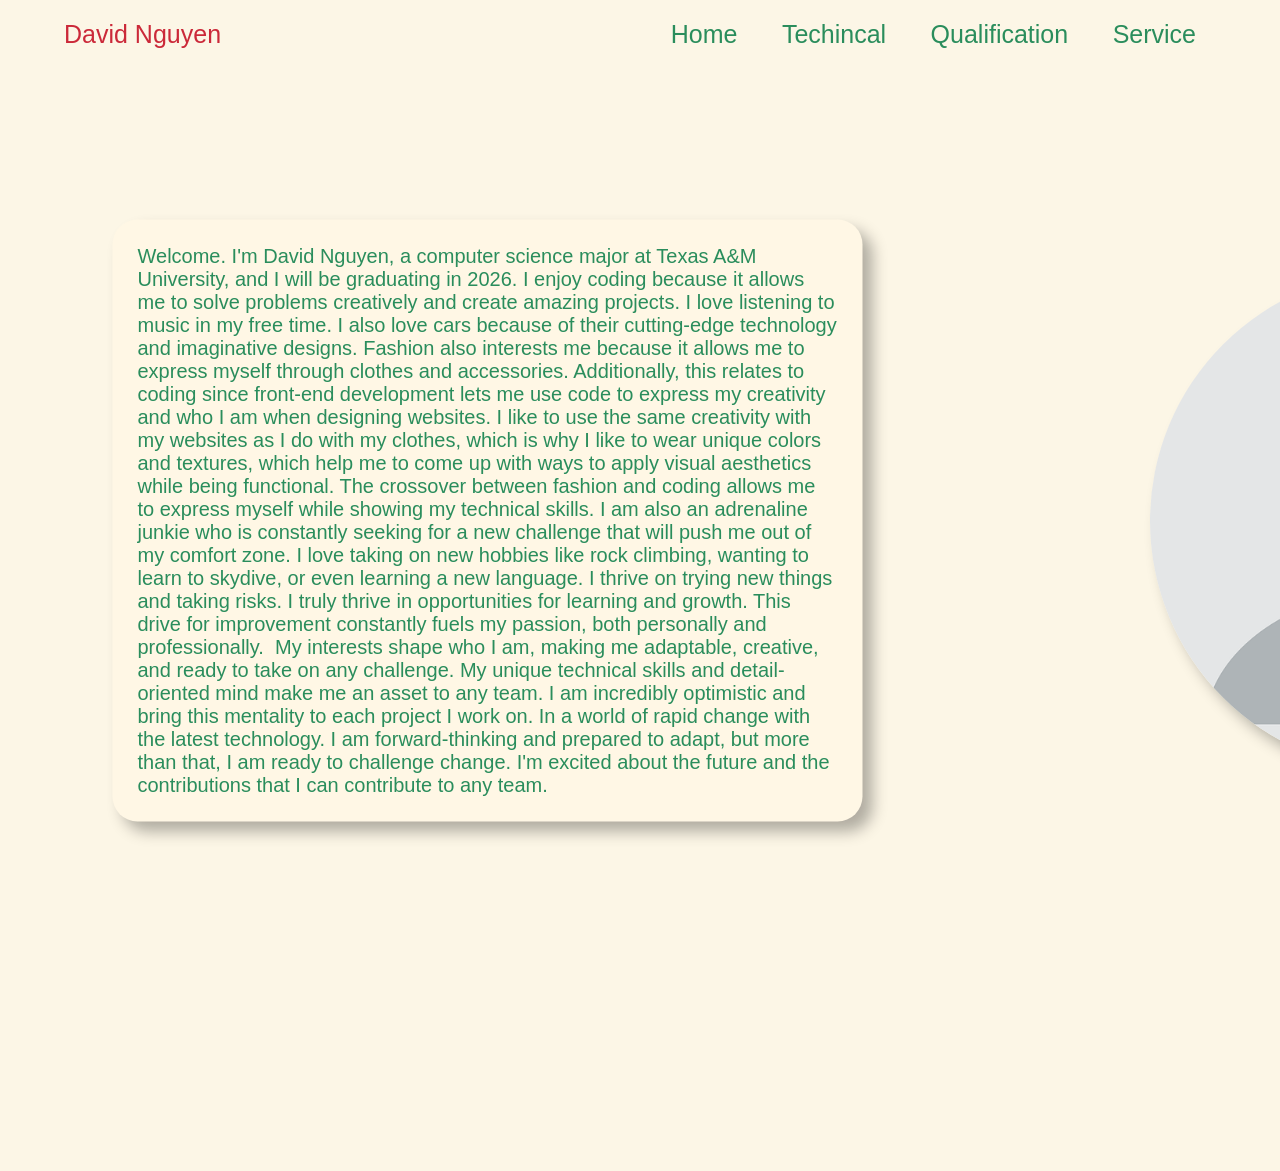
==== index.html @ d7e822ee "UPLOAD 1" ====
<!DOCTYPE html>
<html lang="en">
<head>
  <meta charset="UTF-8">
  <meta name="viewport" content="width=device-width, initial-scale=1.0">
  <link id="main" rel="stylesheet" type="text/css" href="main.css">
</head>
<div id = "header"></div>
    <div class="container">
        <nav>
            <div class="logo">David Nguyen</div>   
            <ul>
                <li><a href="index.html">Home</a></li>
                <li><a href="techincal.html">Techincal</a></li>
                <li><a href="qualification.html">Qualification</a></li>
                <li><a href="service.html">Service</a></li>
            </ul>
        </nav>
    </div>
</div>
<body>

<div class = "item">
  <p class = "land">
    Welcome. I'm David Nguyen, a computer science major at Texas A&M University, and I will be graduating in 2026. I enjoy coding because it allows me to solve problems creatively and create amazing projects. I love listening to music in my free time. I also love cars because of their cutting-edge technology and imaginative designs. Fashion also interests me because it allows me to express myself through clothes and accessories.
 Additionally, this relates to coding since front-end development lets me use code to express my creativity and who I am when designing websites. I like to use the same creativity with my websites as I do with my clothes, which is why I like to wear unique colors and textures, which help me to come up with ways to apply visual aesthetics while being functional. The crossover between fashion and coding allows me to express myself while showing my technical skills. I am also an adrenaline junkie who is constantly seeking for a new challenge that will push me out of my comfort zone. I love taking on new hobbies like rock climbing, wanting to learn to skydive, or even learning a new language. I thrive on trying new things and taking risks. I truly thrive in opportunities for learning and growth. This drive for improvement constantly fuels my passion, both personally and professionally. 
 My interests shape who I am, making me adaptable, creative, and ready to take on any challenge. My unique technical skills and detail-oriented mind make me an asset to any team. I am incredibly optimistic and bring this mentality to each project I work on. In a world of rapid change with the latest technology. I am forward-thinking and prepared to adapt, but more than that, I am ready to challenge change. I'm excited about the future and the contributions that I can contribute to any team. </p> 
  </p>
</div>

<div class="profile">
    <div class="front">
      <img src="images/black.webp" class="profile_pic">
    </div>
    <div class="back">
      <p>Back of the image</p>
      <div class = "about">Get To Know Me
        <a href="https://www.instagram.com/davidngvyen/">
            <img src="images/instagram.webp" class="instaPic">
        </a>
        <a href="https://open.spotify.com/user/31cx2vkfjb4j3ujjrwsalf5646o4">
            <img src="images/spotify.png" class="spotPic">
        </a>
        <a href="https://www.linkedin.com/in/david-nguyen-6062401a8/">
            <img src="images/linkedin.png" class="linkPic">
        </a>
        <a href="https://github.com/davidngvyen">
            <img src="images/github.png" class="gitPic">
        </a>
        <a href="https://youtu.be/QQIBfUHkyYo">
            <img src="images/youtube2.jpg" class="youPic">
        </a>
      </div>
    </div>
</div>

<script src="main.js"></script>

</body>
</html>
---- main.css ----
*{
    margin: 0;
    padding: 0;
    font-family: 'Poppins', sans-serif;
    box-sizing: border-box;
}   

body{
    background-color:rgb(252, 246, 230);
    color:rgb(42, 141, 92);
}

.container {
    display: flex;
    flex-direction: column;
    padding: 10px 5%; /* Adjust padding to reduce space */
}


nav {
    display: flex;  /* Uses Flexbox to align child elements in a row */
    align-items: center;  /* Vertically centers the nav items along the cross-axis (y-axis) */
    justify-content: space-between;  /* Distributes items in the nav with space between them, pushing them to the left and right edges */
    flex-wrap: wrap;  /* Allows the nav items to wrap to the next line if the container becomes too narrow */
}

.logo{
    width: 200px;  /* Sets a fixed width for the logo */
    font-size: 25px;  /* Sets the font size for the logo text */
    color:rgb(203,41,57);
    visibility: hidden;
    animation: moveLogo 4s forwards;
    z-index: 10;
}

nav ul li{
    display: inline-block;  /* Aligns the list items (`li`) horizontally, side by side */
    list-style: none;  /* Removes the default bullet points from the list items */
    margin: 10px 20px; /* Adds 10px of vertical margin and 20px of horizontal margin around each list item */
}

nav ul li a{
    color: rgb(42, 141, 92);  /* Sets the text color of the anchor (`a`) tags to a dark greenish-blue */
    text-decoration: none;  /* Removes the underline from the links */
    font-size: 25px;  /* Sets the font size for the links */
    position: relative; 
     /* Makes the anchor tag the reference point for the pseudo-element (::after) */
}

nav ul li a::after{
    content: '';  /* Creates an empty content box below the link to have ::after*/
    width: 0;  /* Sets the initial width of the hover effect (a line) to 0, so it's hidden initially */
    height: 3px;  /* Sets the height of the hover effect (the underline) */
    background: rgb(212, 150, 98);  /* Sets the color of the underline to a brownish color */
    position: absolute;  /* Positions the underline relative to the anchor tag */
    left: 0;  /* Aligns the left edge of the underline with the left edge of the link */
    bottom: -6px;  /* Places the underline 6px below the text */
    transition: 0.5s;  /* Adds a transition effect that takes 0.5 seconds when the width of the underline changes */
}

nav ul li a:hover::after{
    width: 100%;  /* Expands the underline to the full width of the link when hovered over */
}

.item{
    font-size: 20px;
    width: 750px;
    transform: translate(15%,25%);
    box-shadow: 10px 10px 15px rgba(0, 0, 0, 0.3); /* x-offset, y-offset, blur-radius, color */
    border-radius: 25px;
    background-color: rgb(255, 247, 229);
    padding: 25px;
    visibility: hidden; /* Hidden at the start */
    animation: moveText 4s forwards;
}

.profile {
    height: 500px;
    width: 500px;
    position: relative; /* So that front and back are positioned relative to the container */
    box-sizing: border-box; /* Ensures the border is included in the element's size */
    transition: transform 0.6s ease; /* Smooth transition for the transform */
    perspective: 1000px; /* Adds perspective to allow the 3D flip effect */
    transform: translate(230%, -80%);
    visibility: visible;
    animation: moveall 5s forwards; /* Apply forwards to retain the last keyframe state */
    pointer-events: none;
    z-index: 101;

}
.profile.animation-complete{
    pointer-events: auto;
}
/* Flip effect */
.profile.animation-complete:hover .front {
    transform: rotateY(180deg); /* Flip the front */
}

.profile.animation-complete:hover .back {
    transform: rotateY(0deg); /* Make the back visible */
}
.front, .back {
    position: absolute; /* Stack front and back on top of each other */
    top: 0;
    left: 0;
    height: 100%;
    width: 100%;
    backface-visibility: hidden; /* Prevents the back side from showing when not flipped */
    transition: transform 0.6s ease;
    border-radius: 500px;
    box-shadow: 10px 10px 15px rgba(0, 0, 0, 0.3);
}

.front {
    z-index: 2; /* Ensure the front side is visible by default */
}

.back {
    background-color: gray; /* Black background for the back */
    color: white; /* Optional: If there's text on the back */
    transform: rotateY(180deg); /* Initially rotate the back so it's hidden */
}

.profile:hover .front {
    transform: rotateY(180deg); /* Flip the front */
}

.profile:hover .back {
    transform: rotateY(0deg); /* Flip the back to become visible (from rotateY(180deg) to 0deg) */
}

.profile_pic {
    height: 100%;  /* Set the image to fill the parent container */
    width: 100%;
    border-radius: 1000px;
    object-fit: cover; /* Ensures the image scales properly without distortion */
}

.instaPic,.spotPic,.linkPic,.gitPic,.youPic{
    height: 100px;
    width: 100px;
    border-radius: 100px;
    box-shadow: 10px 10px 15px rgba(0, 0, 0, 0.3);
}


@keyframes moveall{
    0%{height:850px; width: 850px;transform: translate(60%,-70%); animation-delay: 1s;}
    70%{visibility: hidden;}
    100%{transform: translate(230%, -80%);visibility: visible;}
}

@keyframes moveText{
    0%{transform: translate(80%, 20%); visibility: hidden;}
    12%{visibility: hidden;}
    100%{visibility: visible;}
}

@keyframes moveLogo{
    0%{transform: translate(500%, 1500%); visibility: hidden;}
    12%{visibility: hidden;}
    100%{visibility: visible;}
}
@keyframes navMove{
    0%{transform: translate(-550%,1350%);}
}

ul li{
  animation: navMove 4s;
}
.instaPic {
    transform: translate(50px, 350px); /* Moves right and up */
    position: absolute;
    transition: transform 0.3s ease; /* Smooth transition for scaling */
    transform-origin: center; /* Keep scaling centered */
}
.spotPic {
    transform: translate(100px, 60px); /* Moves right and down */
    position: absolute;
    transition: transform 0.3s ease;
    transform-origin: center;
}
.linkPic {
    transform: translate(100px, 200px); /* Moves right and down */
    position: absolute;
    transition: transform 0.3s ease;
    transform-origin: center;
}
.gitPic {
    transform: translate(200px, 300px); /* Moves far right and down */
    position: absolute;
    transition: transform 0.3s ease;
    transform-origin: center;
}
.youPic{
    transform: translate(10px,0px);
    position: absolute;
    transition: transform 0.3s ease;
    transform-origin: center;
}

/* Hover effect */
.instaPic:hover, .spotPic:hover, .linkPic:hover, .gitPic:hover, .youPic:hover {
    transform: translate(50px, 350px) scale(1.1); /* Keep original position, only scale */
}
.spotPic:hover {
    transform: translate(100px, 60px) scale(1.1);
}
.linkPic:hover {
    transform: translate(100px, 200px) scale(1.1);
}
.gitPic:hover {
    transform: translate(200px, 300px) scale(1.1);
}
.youPic:hover{
    transform: translate(10px,0px) scale(1.1);
}
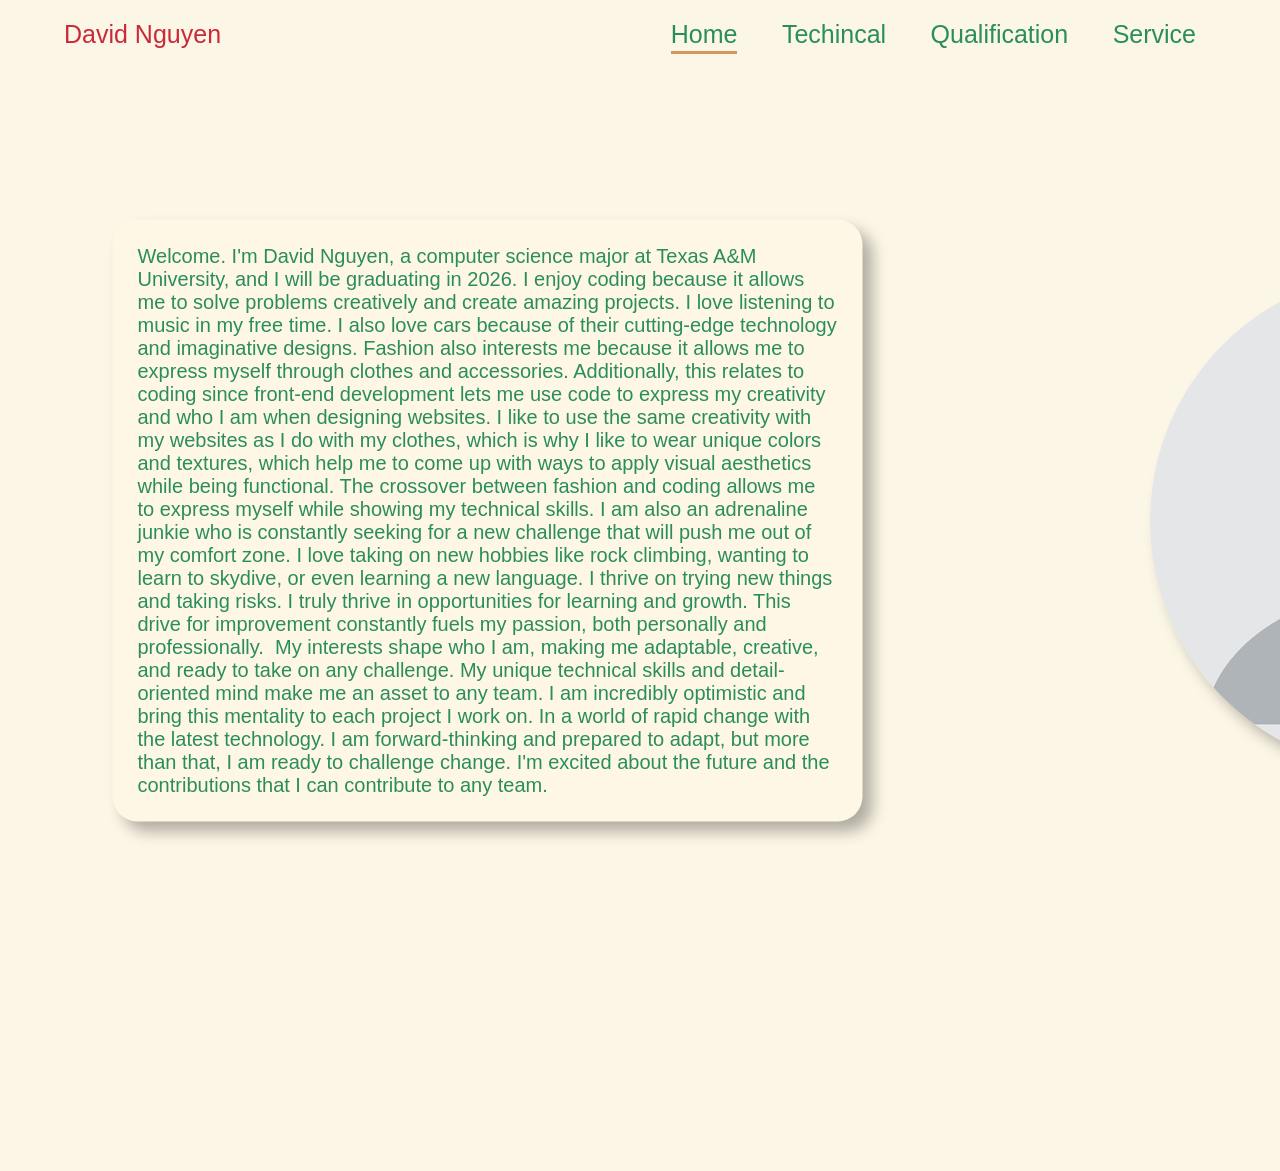
==== commit eddbb551: "edits website" ====
--- a/index.html
+++ b/index.html
@@ -1,3 +1,4 @@
+<!DOCTYPE html>
 <!DOCTYPE html>
 <html lang="en">
 <head>
@@ -8,9 +9,9 @@
 <div id = "header"></div>
     <div class="container">
         <nav>
-            <div class="logo">David Nguyen</div>   
-            <ul>
-                <li><a href="index.html">Home</a></li>
+            <div class="logoHome">David Nguyen</div>   
+            <ul class = "tab">
+                <li><a href="index.html"class="active">Home</a></li>
                 <li><a href="techincal.html">Techincal</a></li>
                 <li><a href="qualification.html">Qualification</a></li>
                 <li><a href="service.html">Service</a></li>
--- a/main.css
+++ b/main.css
@@ -1,217 +1,622 @@
-*{
-    margin: 0;
-    padding: 0;
-    font-family: 'Poppins', sans-serif;
-    box-sizing: border-box;
-}   
-
-body{
-    background-color:rgb(252, 246, 230);
-    color:rgb(42, 141, 92);
-}
-
-.container {
-    display: flex;
-    flex-direction: column;
-    padding: 10px 5%; /* Adjust padding to reduce space */
-}
-
-
-nav {
-    display: flex;  /* Uses Flexbox to align child elements in a row */
-    align-items: center;  /* Vertically centers the nav items along the cross-axis (y-axis) */
-    justify-content: space-between;  /* Distributes items in the nav with space between them, pushing them to the left and right edges */
-    flex-wrap: wrap;  /* Allows the nav items to wrap to the next line if the container becomes too narrow */
-}
-
-.logo{
-    width: 200px;  /* Sets a fixed width for the logo */
-    font-size: 25px;  /* Sets the font size for the logo text */
-    color:rgb(203,41,57);
-    visibility: hidden;
-    animation: moveLogo 4s forwards;
-    z-index: 10;
-}
-
-nav ul li{
-    display: inline-block;  /* Aligns the list items (`li`) horizontally, side by side */
-    list-style: none;  /* Removes the default bullet points from the list items */
-    margin: 10px 20px; /* Adds 10px of vertical margin and 20px of horizontal margin around each list item */
-}
-
-nav ul li a{
-    color: rgb(42, 141, 92);  /* Sets the text color of the anchor (`a`) tags to a dark greenish-blue */
-    text-decoration: none;  /* Removes the underline from the links */
-    font-size: 25px;  /* Sets the font size for the links */
-    position: relative; 
-     /* Makes the anchor tag the reference point for the pseudo-element (::after) */
-}
-
-nav ul li a::after{
-    content: '';  /* Creates an empty content box below the link to have ::after*/
-    width: 0;  /* Sets the initial width of the hover effect (a line) to 0, so it's hidden initially */
-    height: 3px;  /* Sets the height of the hover effect (the underline) */
-    background: rgb(212, 150, 98);  /* Sets the color of the underline to a brownish color */
-    position: absolute;  /* Positions the underline relative to the anchor tag */
-    left: 0;  /* Aligns the left edge of the underline with the left edge of the link */
-    bottom: -6px;  /* Places the underline 6px below the text */
-    transition: 0.5s;  /* Adds a transition effect that takes 0.5 seconds when the width of the underline changes */
-}
-
-nav ul li a:hover::after{
-    width: 100%;  /* Expands the underline to the full width of the link when hovered over */
-}
-
-.item{
-    font-size: 20px;
-    width: 750px;
-    transform: translate(15%,25%);
-    box-shadow: 10px 10px 15px rgba(0, 0, 0, 0.3); /* x-offset, y-offset, blur-radius, color */
-    border-radius: 25px;
-    background-color: rgb(255, 247, 229);
-    padding: 25px;
-    visibility: hidden; /* Hidden at the start */
-    animation: moveText 4s forwards;
-}
-
-.profile {
-    height: 500px;
-    width: 500px;
-    position: relative; /* So that front and back are positioned relative to the container */
-    box-sizing: border-box; /* Ensures the border is included in the element's size */
-    transition: transform 0.6s ease; /* Smooth transition for the transform */
-    perspective: 1000px; /* Adds perspective to allow the 3D flip effect */
-    transform: translate(230%, -80%);
-    visibility: visible;
-    animation: moveall 5s forwards; /* Apply forwards to retain the last keyframe state */
-    pointer-events: none;
-    z-index: 101;
-
-}
-.profile.animation-complete{
-    pointer-events: auto;
-}
-/* Flip effect */
-.profile.animation-complete:hover .front {
-    transform: rotateY(180deg); /* Flip the front */
-}
-
-.profile.animation-complete:hover .back {
-    transform: rotateY(0deg); /* Make the back visible */
-}
-.front, .back {
-    position: absolute; /* Stack front and back on top of each other */
-    top: 0;
-    left: 0;
-    height: 100%;
-    width: 100%;
-    backface-visibility: hidden; /* Prevents the back side from showing when not flipped */
-    transition: transform 0.6s ease;
-    border-radius: 500px;
-    box-shadow: 10px 10px 15px rgba(0, 0, 0, 0.3);
-}
-
-.front {
-    z-index: 2; /* Ensure the front side is visible by default */
-}
-
-.back {
-    background-color: gray; /* Black background for the back */
-    color: white; /* Optional: If there's text on the back */
-    transform: rotateY(180deg); /* Initially rotate the back so it's hidden */
-}
-
-.profile:hover .front {
-    transform: rotateY(180deg); /* Flip the front */
-}
-
-.profile:hover .back {
-    transform: rotateY(0deg); /* Flip the back to become visible (from rotateY(180deg) to 0deg) */
-}
-
-.profile_pic {
-    height: 100%;  /* Set the image to fill the parent container */
-    width: 100%;
-    border-radius: 1000px;
-    object-fit: cover; /* Ensures the image scales properly without distortion */
-}
-
-.instaPic,.spotPic,.linkPic,.gitPic,.youPic{
-    height: 100px;
-    width: 100px;
-    border-radius: 100px;
-    box-shadow: 10px 10px 15px rgba(0, 0, 0, 0.3);
-}
-
-
-@keyframes moveall{
-    0%{height:850px; width: 850px;transform: translate(60%,-70%); animation-delay: 1s;}
-    70%{visibility: hidden;}
-    100%{transform: translate(230%, -80%);visibility: visible;}
-}
-
-@keyframes moveText{
-    0%{transform: translate(80%, 20%); visibility: hidden;}
-    12%{visibility: hidden;}
-    100%{visibility: visible;}
-}
-
-@keyframes moveLogo{
-    0%{transform: translate(500%, 1500%); visibility: hidden;}
-    12%{visibility: hidden;}
-    100%{visibility: visible;}
-}
-@keyframes navMove{
-    0%{transform: translate(-550%,1350%);}
-}
-
-ul li{
-  animation: navMove 4s;
-}
-.instaPic {
-    transform: translate(50px, 350px); /* Moves right and up */
-    position: absolute;
-    transition: transform 0.3s ease; /* Smooth transition for scaling */
-    transform-origin: center; /* Keep scaling centered */
-}
-.spotPic {
-    transform: translate(100px, 60px); /* Moves right and down */
-    position: absolute;
-    transition: transform 0.3s ease;
-    transform-origin: center;
-}
-.linkPic {
-    transform: translate(100px, 200px); /* Moves right and down */
-    position: absolute;
-    transition: transform 0.3s ease;
-    transform-origin: center;
-}
-.gitPic {
-    transform: translate(200px, 300px); /* Moves far right and down */
-    position: absolute;
-    transition: transform 0.3s ease;
-    transform-origin: center;
-}
-.youPic{
-    transform: translate(10px,0px);
-    position: absolute;
-    transition: transform 0.3s ease;
-    transform-origin: center;
-}
-
-/* Hover effect */
-.instaPic:hover, .spotPic:hover, .linkPic:hover, .gitPic:hover, .youPic:hover {
-    transform: translate(50px, 350px) scale(1.1); /* Keep original position, only scale */
-}
-.spotPic:hover {
-    transform: translate(100px, 60px) scale(1.1);
-}
-.linkPic:hover {
-    transform: translate(100px, 200px) scale(1.1);
-}
-.gitPic:hover {
-    transform: translate(200px, 300px) scale(1.1);
-}
-.youPic:hover{
-    transform: translate(10px,0px) scale(1.1);
-}+    * {
+        margin: 0;
+        padding: 0;
+        font-family: 'Poppins', sans-serif;
+        box-sizing: border-box;
+    }
+
+    body {
+        background-color: rgb(252, 246, 230);
+        color: rgb(42, 141, 92);
+    }
+
+    .container {
+        display: flex;
+        flex-direction: column;
+        padding: 10px 5%;
+    }
+
+    nav {
+        display: flex;
+        align-items: center;
+        justify-content: space-between;
+        flex-wrap: wrap;
+    }
+
+    .logoHome {
+        width: 200px;
+        font-size: 25px;
+        color: rgb(203, 41, 57);
+        visibility: hidden;
+        animation: moveLogo 4s forwards;
+        z-index: 10;
+    }
+
+    nav ul li {
+        display: inline-block;
+        list-style: none;
+        margin: 10px 20px;
+    }
+
+    nav ul li a {
+        color: rgb(42, 141, 92);
+        text-decoration: none;
+        font-size: 25px;
+        position: relative;
+    }
+
+    nav ul li a::after {
+        content: '';
+        width: 0;
+        height: 3px;
+        background: rgb(212, 150, 98);
+        position: absolute;
+        left: 0;
+        bottom: -6px;
+        transition: 0.5s;
+    }
+
+    nav ul li a:hover::after {
+        width: 100%;
+    }
+
+    .item {
+        font-size: 20px;
+        width: 750px;
+        transform: translate(15%, 25%);
+        box-shadow: 10px 10px 15px rgba(0, 0, 0, 0.3);
+        border-radius: 25px;
+        background-color: rgb(255, 247, 229);
+        padding: 25px;
+        visibility: hidden;
+        animation: moveText 4s forwards;
+    }
+
+    .profile {
+        height: 500px;
+        width: 500px;
+        position: relative;
+        box-sizing: border-box;
+        transition: transform 0.6s ease;
+        perspective: 1000px;
+        transform: translate(230%, -80%);
+        visibility: visible;
+        animation: moveall 5s forwards;
+        pointer-events: none;
+        z-index: 101;
+    }
+
+    .profile.animation-complete {
+        pointer-events: auto;
+    }
+
+    .profile.animation-complete:hover .front {
+        transform: rotateY(180deg);
+    }
+
+    .profile.animation-complete:hover .back {
+        transform: rotateY(0deg);
+    }
+
+    .front, .back {
+        position: absolute;
+        top: 0;
+        left: 0;
+        height: 100%;
+        width: 100%;
+        backface-visibility: hidden;
+        transition: transform 0.6s ease;
+        border-radius: 500px;
+        box-shadow: 10px 10px 15px rgba(0, 0, 0, 0.3);
+    }
+
+    .front {
+        z-index: 2;
+    }
+
+    .back {
+        background-color: gray;
+        color: white;
+        transform: rotateY(180deg);
+    }
+
+    .profile:hover .front {
+        transform: rotateY(180deg);
+    }
+
+    .profile:hover .back {
+        transform: rotateY(0deg);
+    }
+
+    .profile_pic {
+        height: 100%;
+        width: 100%;
+        border-radius: 1000px;
+        object-fit: cover;
+    }
+
+    .instaPic, .spotPic, .linkPic, .gitPic, .youPic {
+        height: 100px;
+        width: 100px;
+        border-radius: 100px;
+        box-shadow: 10px 10px 15px rgba(0, 0, 0, 0.3);
+    }
+
+    @keyframes moveall {
+        0% { height: 850px; width: 850px; transform: translate(60%, -70%); animation-delay: 1s; }
+        70% { visibility: hidden; }
+        100% { transform: translate(230%, -80%); visibility: visible; }
+    }
+
+    @keyframes moveText {
+        0% { transform: translate(80%, 20%); visibility: hidden; }
+        12% { visibility: hidden; }
+        100% { visibility: visible; }
+    }
+
+    @keyframes moveLogo {
+        0% { transform: translate(500%, 1500%); visibility: hidden; }
+        12% { visibility: hidden; }
+        100% { visibility: visible; }
+    }
+
+    @keyframes navMove {
+        0% { transform: translate(-550%, 1350%); }
+    }
+
+    .tab li {
+        animation: navMove 4s;
+    }
+
+    .instaPic {
+        transform: translate(50px, 350px);
+        position: absolute;
+        transition: transform 0.3s ease;
+        transform-origin: center;
+    }
+
+    .spotPic {
+        transform: translate(100px, 60px);
+        position: absolute;
+        transition: transform 0.3s ease;
+        transform-origin: center;
+    }
+
+    .linkPic {
+        transform: translate(100px, 200px);
+        position: absolute;
+        transition: transform 0.3s ease;
+        transform-origin: center;
+    }
+
+    .gitPic {
+        transform: translate(200px, 300px);
+        position: absolute;
+        transition: transform 0.3s ease;
+        transform-origin: center;
+    }
+
+    .youPic {
+        transform: translate(10px, 0px);
+        position: absolute;
+        transition: transform 0.3s ease;
+        transform-origin: center;
+    }
+
+    .instaPic:hover, .spotPic:hover, .linkPic:hover, .gitPic:hover, .youPic:hover {
+        transform: translate(50px, 350px) scale(1.1);
+    }
+
+    .spotPic:hover {
+        transform: translate(100px, 60px) scale(1.1);
+    }
+
+    .linkPic:hover {
+        transform: translate(100px, 200px) scale(1.1);
+    }
+
+    .gitPic:hover {
+        transform: translate(200px, 300px) scale(1.1);
+    }
+
+    .youPic:hover {
+        transform: translate(10px, 0px) scale(1.1);
+    }
+
+    .logo {
+        width: 200px;
+        font-size: 25px;
+        color: rgb(203, 41, 57);
+        z-index: 10;
+    }
+
+    .qualBody {
+        font-size: clamp(14px, 1.5vw, 20px);
+        width: 45vw;
+        max-width: 750px;
+        position: absolute;
+        left: 50%;
+        top: 50%;
+        transform: translate(-50%, -75%);
+        box-shadow: 10px 10px 15px rgba(0, 0, 0, 0.3);
+        border-radius: 25px;
+        background-color: rgb(255, 247, 229);
+        padding: 2vh 2vw;
+    }
+
+    .servBody {
+        font-size: clamp(14px, 1.5vw, 20px);
+        width: 45vw;
+        max-width: 750px;
+        position: absolute;
+        left: 50%;
+        top: 50%;
+        transform: translate(-50%,100%);
+        box-shadow: 10px 10px 15px rgba(0, 0, 0, 0.3);
+        border-radius: 25px;
+        background-color: rgb(255, 247, 229);
+        padding: 2vh 2vw;
+    }
+
+    .image-grid {
+        display: grid;
+        grid-template-columns: repeat(7, 1fr);
+        grid-gap: 20px;
+        justify-items: center;
+        transform: translate(0% , 65vh);
+    }
+
+    .image-grid img {
+        max-width: 75px;
+        height: auto;
+        border-radius: 100px;
+        border-color: black;
+    }
+
+    .image-grid img:hover {
+        transform: scale(1.1);
+        box-shadow: 5px 5px 15px rgba(0, 254, 21, 0.3);
+    }
+
+    .tech {
+        width: 80%;
+        max-width: 1000px;
+        margin: 50px auto;
+        position: relative;
+    }
+
+    .tech p {
+        text-align: center;
+        color: rgb(42, 141, 92);
+        font-size: 18px;
+        background-color: rgb(255, 247, 229);
+        padding: 25px;
+        margin: 30px 0;
+        border-radius: 25px;
+        box-shadow: 10px 10px 15px rgba(0, 0, 0, 0.3);
+    }
+
+    .projects-grid {
+        display: grid;
+        grid-template-columns: repeat(2, 1fr);
+        grid-gap: 20px;
+        margin-top: 50px;
+        width: 80%;
+        max-width: 1000px;
+        margin: 50px auto;
+    }
+
+    .project-card {
+        position: relative;
+        height: 200px;
+        border-radius: 15px;
+        overflow: hidden;
+        box-shadow: 10px 10px 15px rgba(0, 0, 0, 0.3);
+        transition: transform 0.3s ease;
+    }
+
+    .project-card:hover {
+        transform: scale(1.05);
+    }
+
+    .project-bg {
+        position: absolute;
+        top: 0;
+        left: 0;
+        width: 100%;
+        height: 100%;
+        background-size: cover;
+        background-position: center;
+        filter: brightness(0.7);
+    }
+
+    .project-title {
+        position: absolute;
+        top: 50%;
+        left: 50%;
+        transform: translate(-50%, -50%);
+        color: white;
+        font-size: 24px;
+        font-weight: bold;
+        text-align: center;
+        text-shadow: 2px 2px 4px rgba(0, 0, 0, 0.8);
+        width: 100%;
+        padding: 0 10px;
+    }
+
+    .project-card a {
+        display: block;
+        position: absolute;
+        top: 0;
+        left: 0;
+        width: 100%;
+        height: 100%;
+        text-decoration: none;
+        z-index: 10;
+    }
+
+    /* Project background images */
+    .wordle-bg {
+        background-color: #6aaa64; /* Wordle green color */
+        background-image: linear-gradient(45deg, #6aaa64 25%, #538d4e 25%, #538d4e 50%, #6aaa64 50%, #6aaa64 75%, #538d4e 75%, #538d4e 100%);
+    }
+
+    .magic8-bg {
+        background-color: #1e3a8a;
+        background-image: radial-gradient(circle at center, #3b82f6 0%, #1e3a8a 70%);
+    }
+
+    .business-bg {
+        background-color: #10b981;
+        background-image: linear-gradient(120deg, #10b981, #059669);
+    }
+
+    .cpu-bg {
+        background-color: #374151;
+        background-image: repeating-linear-gradient(45deg, #374151, #374151 5px, #4b5563 5px, #4b5563 10px);
+    }
+
+    .practice-bg {
+        background-color: #8b5cf6;
+        background-image: linear-gradient(135deg, #8b5cf6, #6d28d9);
+    }
+
+    /* Projects heading */
+    .projects-heading {
+        text-align: center;
+        font-size: 28px;
+        color: rgb(42, 141, 92);
+        margin-top: 60px;
+        margin-bottom: 30px;
+        font-weight: bold;
+    }
+
+    /* Active navigation link styling */
+    nav ul li a::after {
+        content: '';
+        width: 0;
+        height: 3px;
+        background: rgb(212, 150, 98);
+        position: absolute;
+        left: 0;
+        bottom: -6px;
+        transition: 0.5s;
+    }
+
+    /* Style for active navigation item */
+    nav ul li a.active::after {
+        width: 100%;
+    }
+
+    /* When hovering ANY nav item, hide ALL active underlines */
+    nav ul:hover li a.active::after {
+        width: 0;
+    }
+
+    /* When hovering a specific nav item, show its underline */
+    nav ul li a:hover::after {
+        width: 100%;
+    }
+
+    /* When hovering the active nav item, ensure its underline shows */
+    nav ul li a.active:hover::after {
+        width: 100%;
+    }
+
+    /* Add these animations to your main.css file */
+
+    /* Technical page animations */
+    .tech p {
+        visibility: hidden;
+        animation: moveContentIn 1.5s forwards;
+        animation-delay: 0.3s;
+    }
+
+    .tech p.p2 {
+        animation-delay: 0.6s;
+    }
+
+    .tech p.p3 {
+        animation-delay: 0.9s;
+    }
+
+    .projects-heading {
+        visibility: hidden;
+        animation: moveContentIn 1.5s forwards;
+        animation-delay: 1.2s;
+    }
+
+    .projects-grid {
+        visibility: hidden;
+        animation: moveContentIn 1.5s forwards;
+        animation-delay: 1.5s;
+    }
+
+    /* Qualification page animations */
+    .qualBody {
+        visibility: hidden;
+        animation: moveQualBody 2s forwards;
+        animation-delay: 0.5s;
+    }
+
+    .image-grid {
+        visibility: hidden;
+        animation: moveSkillsGrid 2s forwards;
+        animation-delay: 1s;
+    }
+
+    /* Service page animations */
+    .service-content {
+        visibility: hidden;
+        animation: moveContentIn 2s forwards;
+        animation-delay: 0.5s;
+    }
+
+    /* Animation keyframes */
+    @keyframes moveContentIn {
+        0% { 
+            transform: translate(0, 50vh);
+            opacity: 0;
+            visibility: hidden;
+        }
+        100% { 
+            transform: translate(0, 0);
+            opacity: 1;
+            visibility: visible;
+        }
+    }
+
+    @keyframes moveQualBody {
+        0% { 
+            transform: translate(0, 0);
+            opacity: 0;
+            visibility: hidden;
+        }
+        100% { 
+            transform: translate(-50%, -75%);
+            opacity: 1;
+            visibility: visible;
+        }
+    }
+
+    @keyframes moveSkillsGrid {
+        0% { 
+            transform: translate(0, 0);
+            opacity: 0;
+            visibility: hidden;
+        }
+        100% { 
+            transform: translate(0%, 65vh);
+            opacity: 1;
+            visibility: visible;
+        }
+    }
+
+    /* Animation for the logo on all pages */
+    .logo {
+        visibility: hidden;
+        animation: fadeLogo 1.5s forwards;
+    }
+
+    @keyframes fadeLogo {
+        0% { 
+            transform: translateY(-50px);
+            opacity: 0;
+            visibility: hidden;
+        }
+        100% { 
+            transform: translateY(0);
+            opacity: 1;
+            visibility: visible;
+        }
+    }
+
+    /* Animation for navigation on all pages */
+    nav ul {
+        visibility: hidden;
+        animation: slideInNav 1.5s forwards;
+    }
+
+    @keyframes slideInNav {
+        0% { 
+            transform: translateX(50px);
+            opacity: 0;
+            visibility: hidden;
+        }
+        100% { 
+            transform: translateX(0);
+            opacity: 1;
+            visibility: visible;
+        }
+    }
+
+    /* Project card staggered animation */
+    .project-card:nth-child(1) {
+        animation-delay: 1.6s;
+    }
+
+    .project-card:nth-child(2) {
+        animation-delay: 1.8s;
+    }
+
+    .project-card:nth-child(3) {
+        animation-delay: 2.0s;
+    }
+
+    .project-card:nth-child(4) {
+        animation-delay: 2.2s;
+    }
+
+    .project-card:nth-child(5) {
+        animation-delay: 2.4s;
+    }
+
+    /* Individual skill icon staggered animation */
+    .image-grid img {
+        visibility: hidden;
+        animation: popIn 0.5s forwards;
+    }
+
+    .image-grid img:nth-child(1) {
+        animation-delay: 1.2s;
+    }
+
+    .image-grid img:nth-child(2) {
+        animation-delay: 1.3s;
+    }
+
+    .image-grid img:nth-child(3) {
+        animation-delay: 1.4s;
+    }
+
+    .image-grid img:nth-child(4) {
+        animation-delay: 1.5s;
+    }
+
+    .image-grid img:nth-child(5) {
+        animation-delay: 1.6s;
+    }
+
+    .image-grid img:nth-child(6) {
+        animation-delay: 1.7s;
+    }
+
+    .image-grid img:nth-child(7) {
+        animation-delay: 1.8s;
+    }
+
+    @keyframes popIn {
+        0% {
+            transform: scale(0);
+            visibility: hidden;
+        }
+        70% {
+            transform: scale(1.2);
+        }
+        100% {
+            transform: scale(1);
+            visibility: visible;
+        }
+    }
+
+    
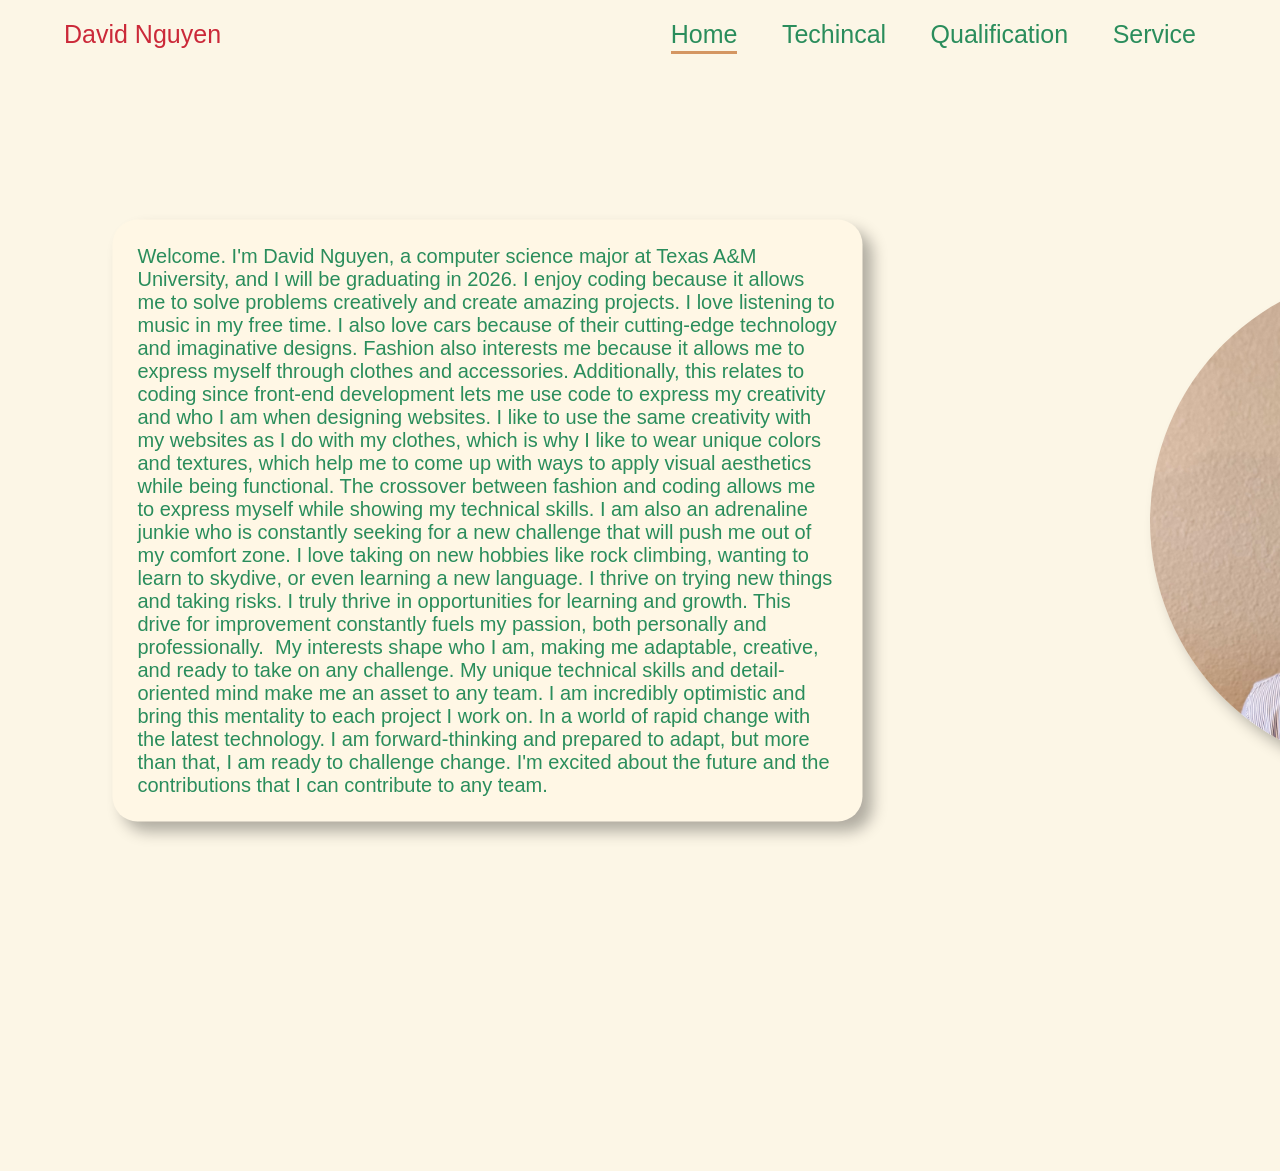
==== commit c2e3569a: "headshot updated" ====
--- a/index.html
+++ b/index.html
@@ -31,7 +31,7 @@
 
 <div class="profile">
     <div class="front">
-      <img src="images/black.webp" class="profile_pic">
+      <img src="images/headshot.png" class="profile_pic">
     </div>
     <div class="back">
       <p>Back of the image</p>
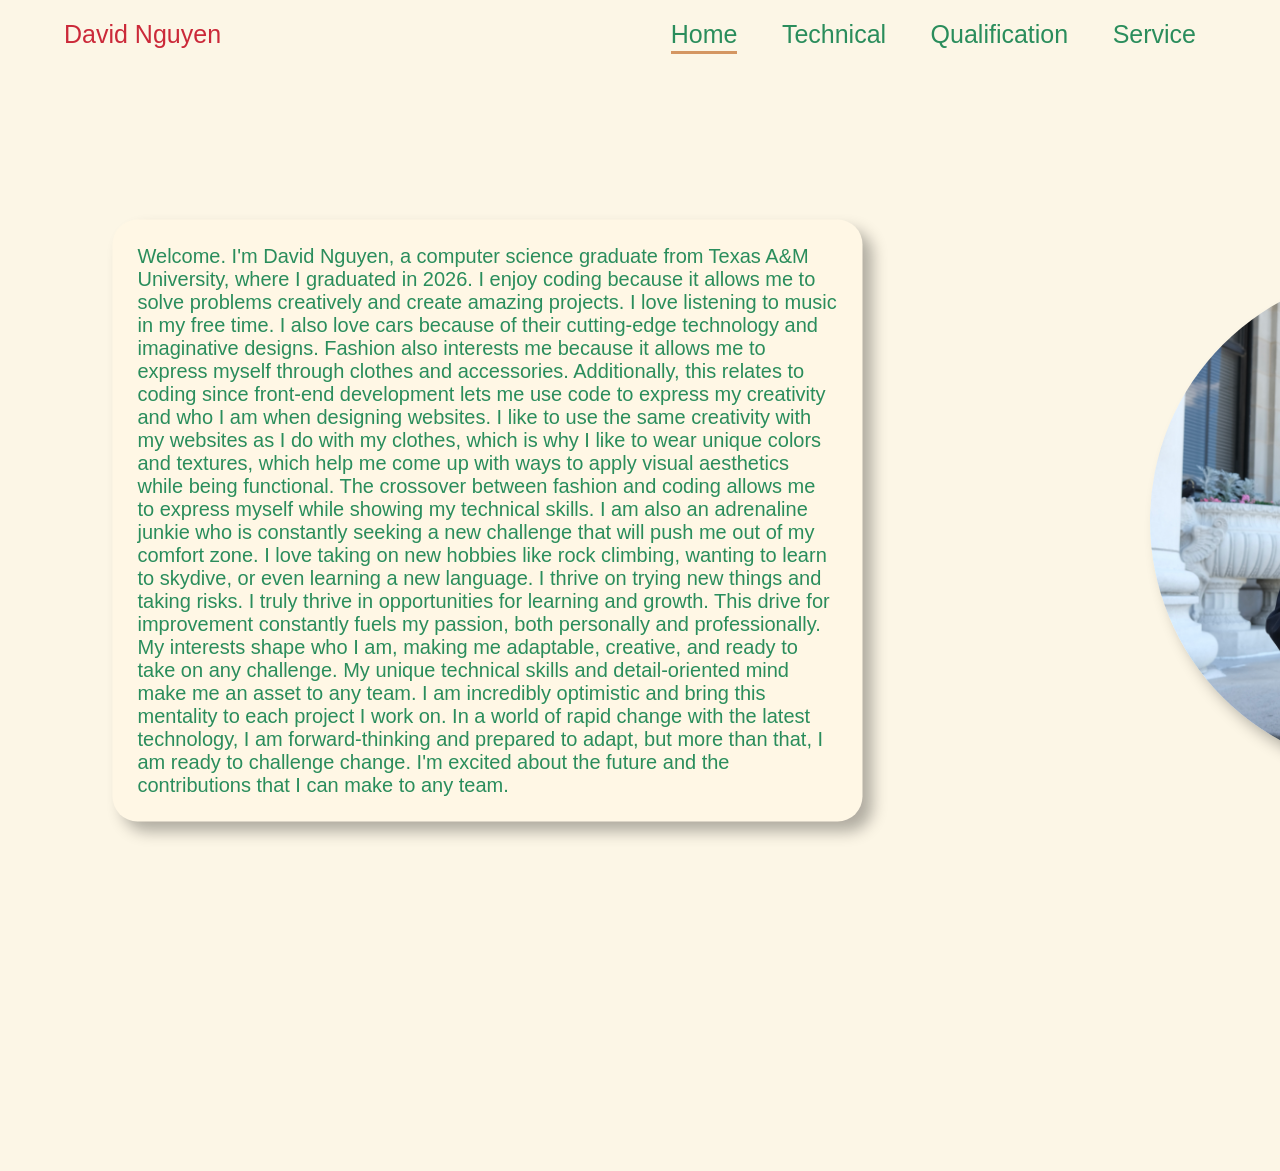
==== commit d479530d: "headshot" ====
--- a/index.html
+++ b/index.html
@@ -12,7 +12,7 @@
             <div class="logoHome">David Nguyen</div>   
             <ul class = "tab">
                 <li><a href="index.html"class="active">Home</a></li>
-                <li><a href="techincal.html">Techincal</a></li>
+                <li><a href="technical.html">Technical</a></li>
                 <li><a href="qualification.html">Qualification</a></li>
                 <li><a href="service.html">Service</a></li>
             </ul>
@@ -23,10 +23,10 @@
 
 <div class = "item">
   <p class = "land">
-    Welcome. I'm David Nguyen, a computer science major at Texas A&M University, and I will be graduating in 2026. I enjoy coding because it allows me to solve problems creatively and create amazing projects. I love listening to music in my free time. I also love cars because of their cutting-edge technology and imaginative designs. Fashion also interests me because it allows me to express myself through clothes and accessories.
- Additionally, this relates to coding since front-end development lets me use code to express my creativity and who I am when designing websites. I like to use the same creativity with my websites as I do with my clothes, which is why I like to wear unique colors and textures, which help me to come up with ways to apply visual aesthetics while being functional. The crossover between fashion and coding allows me to express myself while showing my technical skills. I am also an adrenaline junkie who is constantly seeking for a new challenge that will push me out of my comfort zone. I love taking on new hobbies like rock climbing, wanting to learn to skydive, or even learning a new language. I thrive on trying new things and taking risks. I truly thrive in opportunities for learning and growth. This drive for improvement constantly fuels my passion, both personally and professionally. 
- My interests shape who I am, making me adaptable, creative, and ready to take on any challenge. My unique technical skills and detail-oriented mind make me an asset to any team. I am incredibly optimistic and bring this mentality to each project I work on. In a world of rapid change with the latest technology. I am forward-thinking and prepared to adapt, but more than that, I am ready to challenge change. I'm excited about the future and the contributions that I can contribute to any team. </p> 
-  </p>
+    Welcome. I'm David Nguyen, a computer science graduate from Texas A&M University, where I graduated in 2026. I enjoy coding because it allows me to solve problems creatively and create amazing projects. I love listening to music in my free time. I also love cars because of their cutting-edge technology and imaginative designs. Fashion also interests me because it allows me to express myself through clothes and accessories.
+Additionally, this relates to coding since front-end development lets me use code to express my creativity and who I am when designing websites. I like to use the same creativity with my websites as I do with my clothes, which is why I like to wear unique colors and textures, which help me come up with ways to apply visual aesthetics while being functional. The crossover between fashion and coding allows me to express myself while showing my technical skills. I am also an adrenaline junkie who is constantly seeking a new challenge that will push me out of my comfort zone. I love taking on new hobbies like rock climbing, wanting to learn to skydive, or even learning a new language. I thrive on trying new things and taking risks. I truly thrive in opportunities for learning and growth. This drive for improvement constantly fuels my passion, both personally and professionally.
+My interests shape who I am, making me adaptable, creative, and ready to take on any challenge. My unique technical skills and detail-oriented mind make me an asset to any team. I am incredibly optimistic and bring this mentality to each project I work on. In a world of rapid change with the latest technology, I am forward-thinking and prepared to adapt, but more than that, I am ready to challenge change. I'm excited about the future and the contributions that I can make to any team.  
+</p>
 </div>
 
 <div class="profile">
